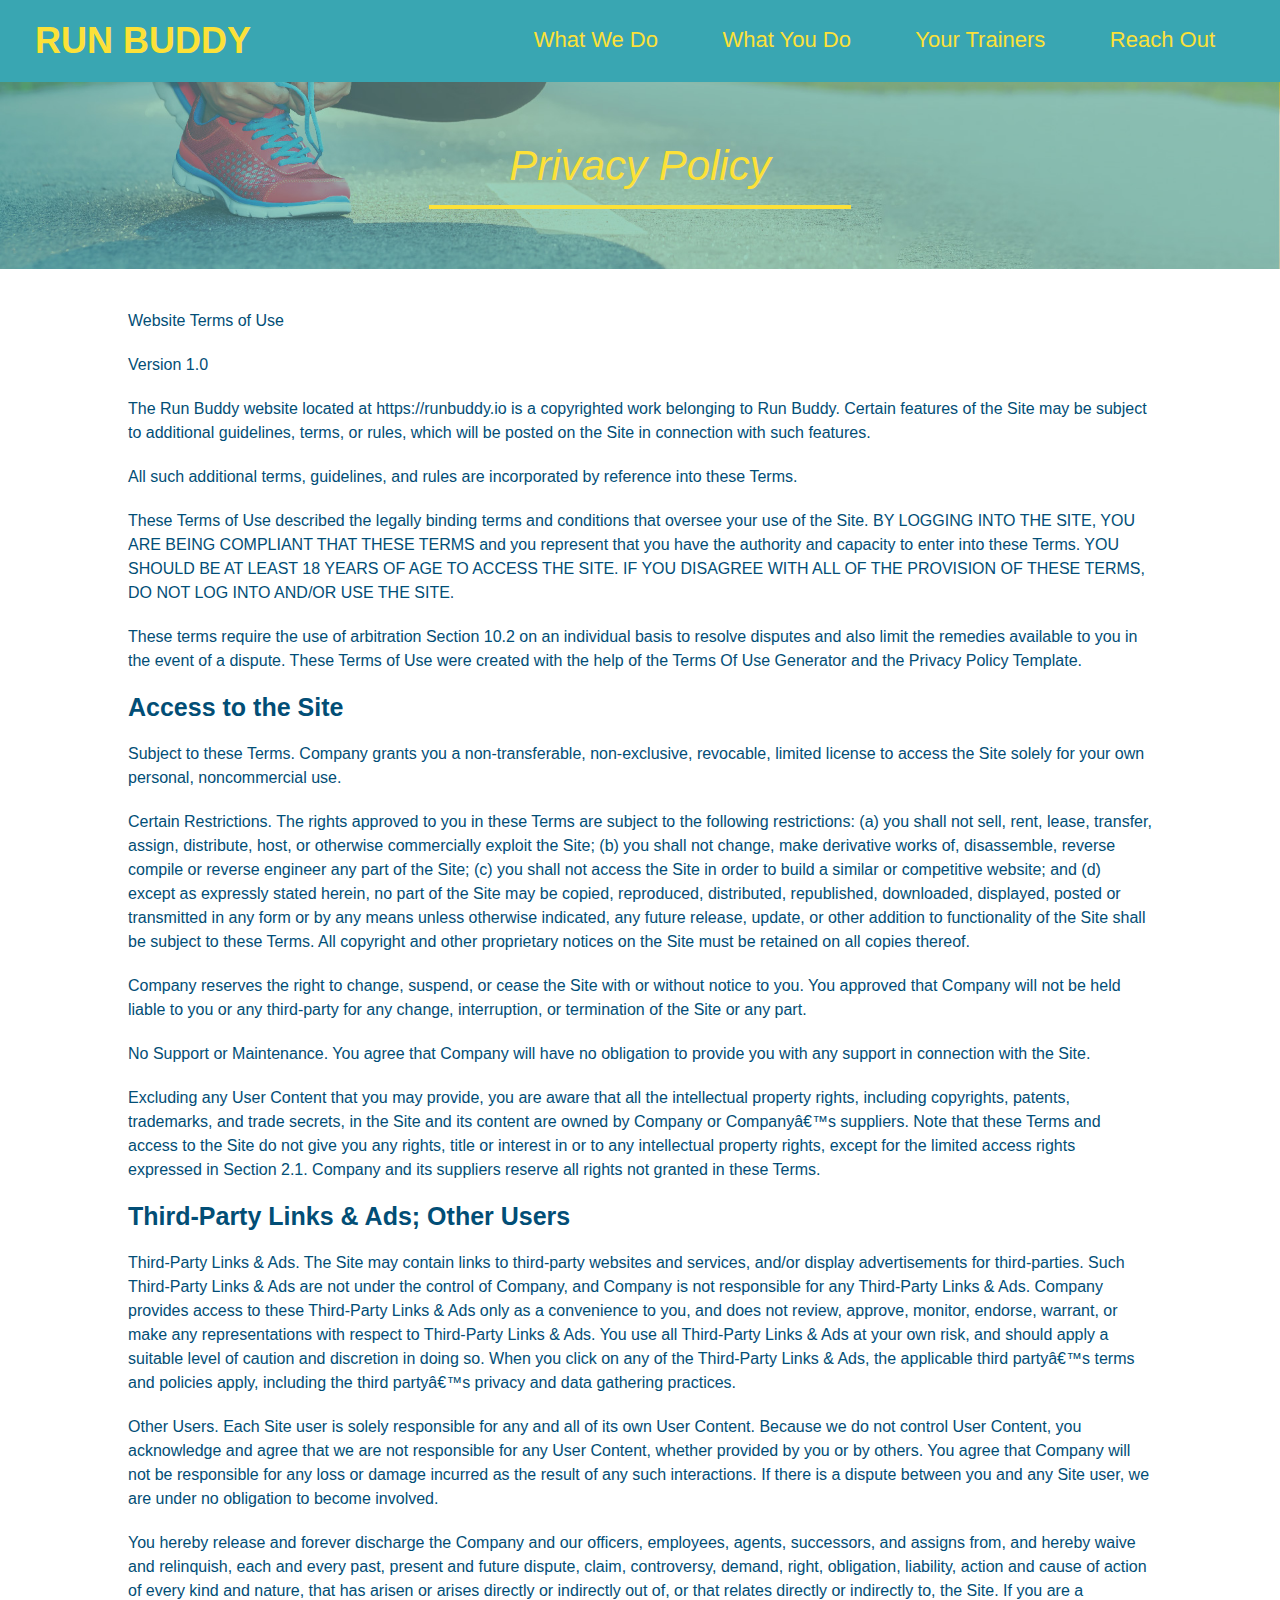
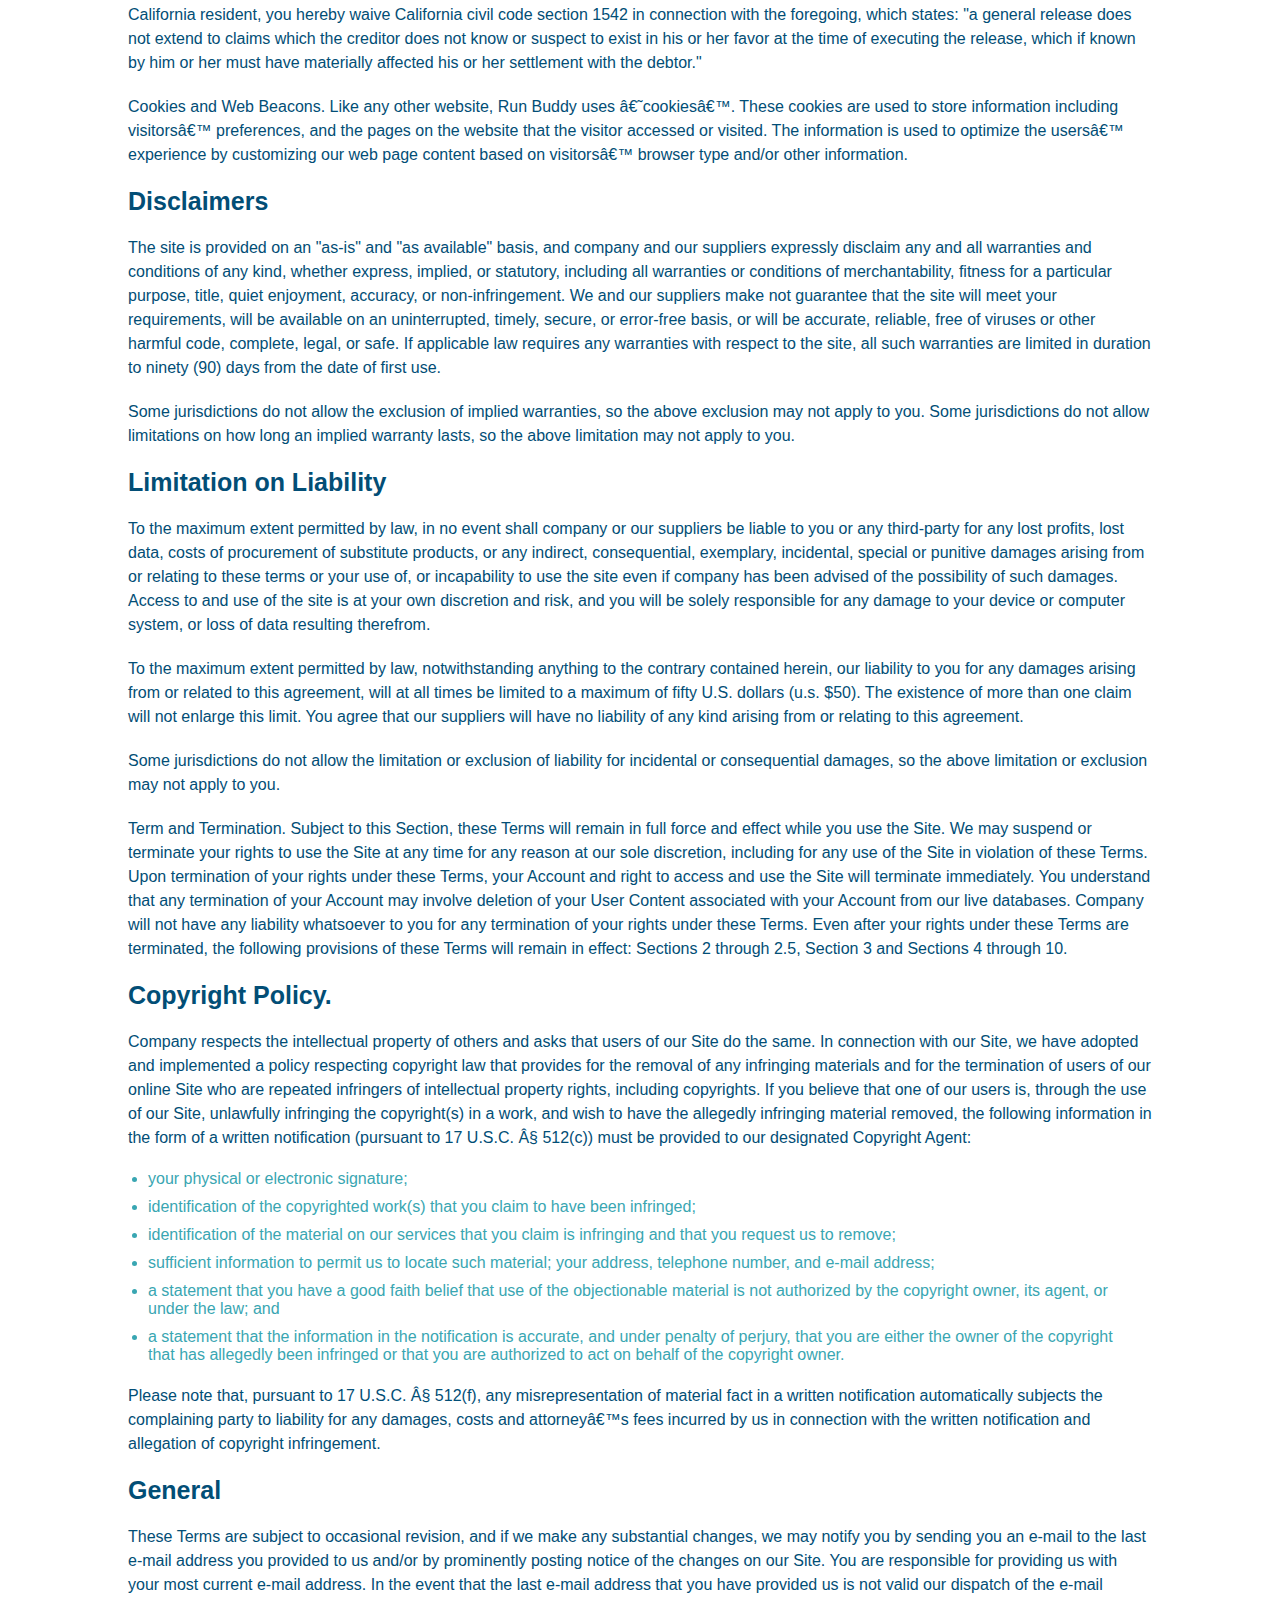
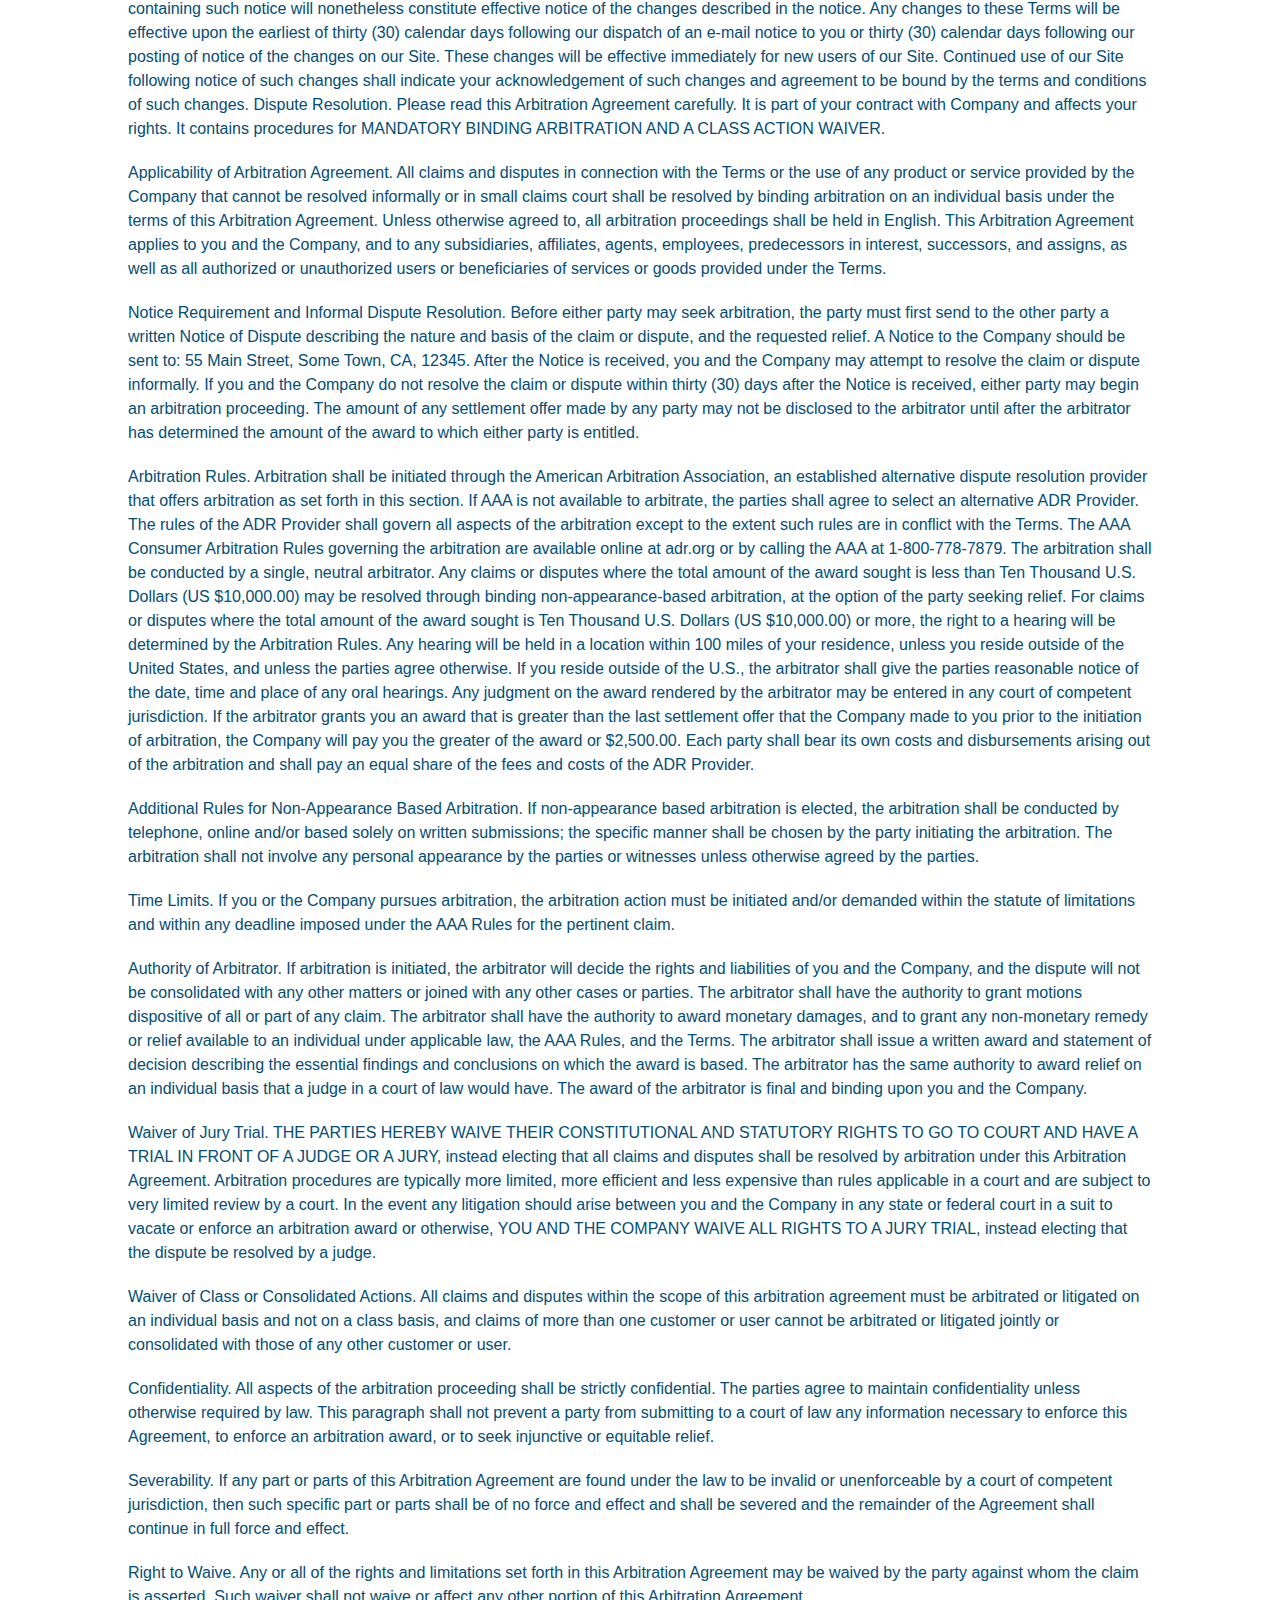
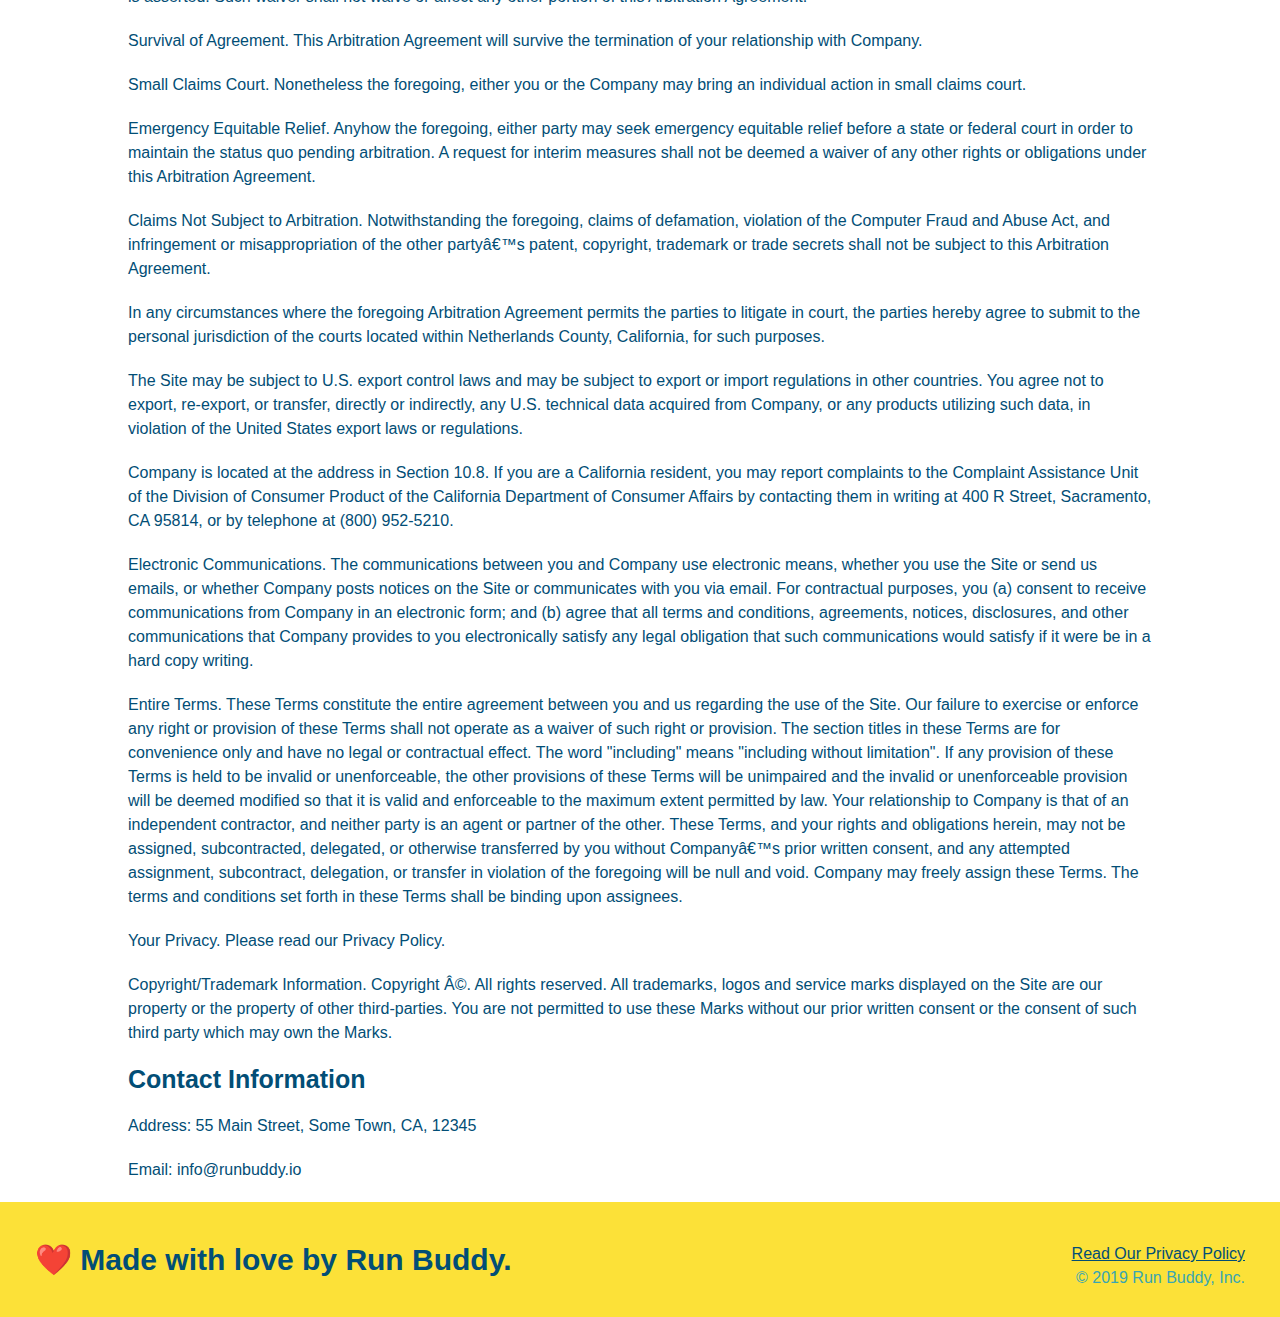
==== privacy-policy.html @ c2f18239 "added privacy policy page and secondary stylesheet" ====
<!DOCTYPE html>
<html lang="en">
<head>
    <!--Link Stylesheet-->
   <link rel="stylesheet" type="text/css" href="assets/css/style.css">
   <link rel="stylesheet" type= "text/css" href="assets/css/secondary-styles.css">
    <meta charset="UTF-8">
    <title>Privacy Policy - Run Buddy</title>
</head>
<body>
    <!--navigation-->
    <header>
        <h1>
            <a href="/run-buddy">RUN BUDDY</a>
        </h1>
        <nav>
            <!--Unordered list element-->
            <ul>
                <!--List item element-->
                <li>
                    <!--Anchor element-->
                    <a href="index.html#what-we-do">What We Do</a>
                </li>
                <li>
                    <a href="index.html#what-you-do">What You Do</a>
                </li>
                <li>
                    <a href="index.html#your-trainers">Your Trainers</a>
                </li>
                <li>
                    <a href="index.html#reach-out">Reach Out</a>
                </li>
            </ul>
        </nav>
    </header>

    <!--hero/jumbotron-->
    <section class="hero">
        <h2>Privacy Policy</h2>
    </section>
    <article class="policy-text">
        <p>
          Website Terms of Use
        </p>
  
        <p>
          Version 1.0
        </p>
  
        <p>
          The Run Buddy website located at https://runbuddy.io is a copyrighted work belonging to Run Buddy. Certain
          features of the Site may be subject to additional guidelines, terms, or rules, which will be posted on the Site
          in connection with such features.
        </p>
  
        <p>
          All such additional terms, guidelines, and rules are incorporated by reference into these Terms.
        </p>
  
        <p>
          These Terms of Use described the legally binding terms and conditions that oversee your use of the Site. BY
          LOGGING INTO THE SITE, YOU ARE BEING COMPLIANT THAT THESE TERMS and you represent that you have the authority
          and capacity to enter into these Terms. YOU SHOULD BE AT LEAST 18 YEARS OF AGE TO ACCESS THE SITE. IF YOU
          DISAGREE WITH ALL OF THE PROVISION OF THESE TERMS, DO NOT LOG INTO AND/OR USE THE SITE.
        </p>
  
        <p>
          These terms require the use of arbitration Section 10.2 on an individual basis to resolve disputes and also
          limit the remedies available to you in the event of a dispute. These Terms of Use were created with the help of
          the Terms Of Use Generator and the Privacy Policy Template.
        </p>
  
        <h3>
          Access to the Site
        </h3>
  
        <p>
          Subject to these Terms. Company grants you a non-transferable, non-exclusive, revocable, limited license to
          access the Site solely for your own personal, noncommercial use.
        </p>
  
        <p>
          Certain Restrictions. The rights approved to you in these Terms are subject to the following restrictions: (a)
          you shall not sell, rent, lease, transfer, assign, distribute, host, or otherwise commercially exploit the Site;
          (b) you shall not change, make derivative works of, disassemble, reverse compile or reverse engineer any part of
          the Site; (c) you shall not access the Site in order to build a similar or competitive website; and (d) except
          as expressly stated herein, no part of the Site may be copied, reproduced, distributed, republished, downloaded,
          displayed, posted or transmitted in any form or by any means unless otherwise indicated, any future release,
          update, or other addition to functionality of the Site shall be subject to these Terms. All copyright and other
          proprietary notices on the Site must be retained on all copies thereof.
        </p>
  
        <p>
          Company reserves the right to change, suspend, or cease the Site with or without notice to you. You approved
          that Company will not be held liable to you or any third-party for any change, interruption, or termination of
          the Site or any part.
        </p>
  
        <p>
          No Support or Maintenance. You agree that Company will have no obligation to provide you with any support in
          connection with the Site.
        </p>
  
        <p>
          Excluding any User Content that you may provide, you are aware that all the intellectual property rights,
          including copyrights, patents, trademarks, and trade secrets, in the Site and its content are owned by Company
          or Companyâ€™s suppliers. Note that these Terms and access to the Site do not give you any rights, title or
          interest in or to any intellectual property rights, except for the limited access rights expressed in Section
          2.1. Company and its suppliers reserve all rights not granted in these Terms.
        </p>
  
        <h3>
          Third-Party Links & Ads; Other Users
        </h3>
  
        <p>
          Third-Party Links & Ads. The Site may contain links to third-party websites and services, and/or display
          advertisements for third-parties. Such Third-Party Links & Ads are not under the control of Company, and Company
          is not responsible for any Third-Party Links & Ads. Company provides access to these Third-Party Links & Ads
          only as a convenience to you, and does not review, approve, monitor, endorse, warrant, or make any
          representations with respect to Third-Party Links & Ads. You use all Third-Party Links & Ads at your own risk,
          and should apply a suitable level of caution and discretion in doing so. When you click on any of the
          Third-Party Links & Ads, the applicable third partyâ€™s terms and policies apply, including the third partyâ€™s
          privacy and data gathering practices.
        </p>
  
        <p>
          Other Users. Each Site user is solely responsible for any and all of its own User Content. Because we do not
          control User Content, you acknowledge and agree that we are not responsible for any User Content, whether
          provided by you or by others. You agree that Company will not be responsible for any loss or damage incurred as
          the result of any such interactions. If there is a dispute between you and any Site user, we are under no
          obligation to become involved.
        </p>
  
        <p>
          You hereby release and forever discharge the Company and our officers, employees, agents, successors, and
          assigns from, and hereby waive and relinquish, each and every past, present and future dispute, claim,
          controversy, demand, right, obligation, liability, action and cause of action of every kind and nature, that has
          arisen or arises directly or indirectly out of, or that relates directly or indirectly to, the Site. If you are
          a California resident, you hereby waive California civil code section 1542 in connection with the foregoing,
          which states: "a general release does not extend to claims which the creditor does not know or suspect to exist
          in his or her favor at the time of executing the release, which if known by him or her must have materially
          affected his or her settlement with the debtor."
        </p>
  
        <p>
          Cookies and Web Beacons. Like any other website, Run Buddy uses â€˜cookiesâ€™. These cookies are used to store
          information including visitorsâ€™ preferences, and the pages on the website that the visitor accessed or visited.
          The information is used to optimize the usersâ€™ experience by customizing our web page content based on visitorsâ€™
          browser type and/or other information.
        </p>
  
        <h3>
          Disclaimers
        </h3>
  
        <p>
          The site is provided on an "as-is" and "as available" basis, and company and our suppliers expressly disclaim
          any and all warranties and conditions of any kind, whether express, implied, or statutory, including all
          warranties or conditions of merchantability, fitness for a particular purpose, title, quiet enjoyment, accuracy,
          or non-infringement. We and our suppliers make not guarantee that the site will meet your requirements, will be
          available on an uninterrupted, timely, secure, or error-free basis, or will be accurate, reliable, free of
          viruses or other harmful code, complete, legal, or safe. If applicable law requires any warranties with respect
          to the site, all such warranties are limited in duration to ninety (90) days from the date of first use.
        </p>
  
        <p>
          Some jurisdictions do not allow the exclusion of implied warranties, so the above exclusion may not apply to
          you. Some jurisdictions do not allow limitations on how long an implied warranty lasts, so the above limitation
          may not apply to you.
        </p>
  
        <h3>
          Limitation on Liability
        </h3>
  
        <p>
          To the maximum extent permitted by law, in no event shall company or our suppliers be liable to you or any
          third-party for any lost profits, lost data, costs of procurement of substitute products, or any indirect,
          consequential, exemplary, incidental, special or punitive damages arising from or relating to these terms or
          your use of, or incapability to use the site even if company has been advised of the possibility of such
          damages. Access to and use of the site is at your own discretion and risk, and you will be solely responsible
          for any damage to your device or computer system, or loss of data resulting therefrom.
        </p>
  
        <p>
          To the maximum extent permitted by law, notwithstanding anything to the contrary contained herein, our liability
          to you for any damages arising from or related to this agreement, will at all times be limited to a maximum of
          fifty U.S. dollars (u.s. $50). The existence of more than one claim will not enlarge this limit. You agree that
          our suppliers will have no liability of any kind arising from or relating to this agreement.
        </p>
  
        <p>
          Some jurisdictions do not allow the limitation or exclusion of liability for incidental or consequential
          damages, so the above limitation or exclusion may not apply to you.
        </p>
  
        <p>
          Term and Termination. Subject to this Section, these Terms will remain in full force and effect while you use
          the Site. We may suspend or terminate your rights to use the Site at any time for any reason at our sole
          discretion, including for any use of the Site in violation of these Terms. Upon termination of your rights under
          these Terms, your Account and right to access and use the Site will terminate immediately. You understand that
          any termination of your Account may involve deletion of your User Content associated with your Account from our
          live databases. Company will not have any liability whatsoever to you for any termination of your rights under
          these Terms. Even after your rights under these Terms are terminated, the following provisions of these Terms
          will remain in effect: Sections 2 through 2.5, Section 3 and Sections 4 through 10.
        </p>
  
        <h3>
          Copyright Policy.
        </h3>
  
        <p>
          Company respects the intellectual property of others and asks that users of our Site do the same. In connection
          with our Site, we have adopted and implemented a policy respecting copyright law that provides for the removal
          of any infringing materials and for the termination of users of our online Site who are repeated infringers of
          intellectual property rights, including copyrights. If you believe that one of our users is, through the use of
          our Site, unlawfully infringing the copyright(s) in a work, and wish to have the allegedly infringing material
          removed, the following information in the form of a written notification (pursuant to 17 U.S.C. Â§ 512(c)) must
          be provided to our designated Copyright Agent:
        </p>
  
        <ul>
          <li>
            your physical or electronic signature;
          </li>
          <li>
            identification of the copyrighted work(s) that you claim to have been infringed;
          </li>
          <li>
            identification of the material on our services that you claim is infringing and that you request us to remove;
          </li>
          <li>
            sufficient information to permit us to locate such material; your address, telephone number, and e-mail
            address;
          </li>
          <li>
            a statement that you have a good faith belief that use of the objectionable material is not authorized by the
            copyright owner, its agent, or under the law; and
          </li>
          <li>
            a statement that the information in the notification is accurate, and under penalty of perjury, that you are
            either the owner of the copyright that has allegedly been infringed or that you are authorized to act on
            behalf of the copyright owner.
          </li>
        </ul>
  
        <p>
          Please note that, pursuant to 17 U.S.C. Â§ 512(f), any misrepresentation of material fact in a written
          notification automatically subjects the complaining party to liability for any damages, costs and attorneyâ€™s
          fees incurred by us in connection with the written notification and allegation of copyright infringement.
        </p>
  
        <h3>
          General
        </h3>
  
        <p>
          These Terms are subject to occasional revision, and if we make any substantial changes, we may notify you by
          sending you an e-mail to the last e-mail address you provided to us and/or by prominently posting notice of the
          changes on our Site. You are responsible for providing us with your most current e-mail address. In the event
          that the last e-mail address that you have provided us is not valid our dispatch of the e-mail containing such
          notice will nonetheless constitute effective notice of the changes described in the notice. Any changes to these
          Terms will be effective upon the earliest of thirty (30) calendar days following our dispatch of an e-mail
          notice to you or thirty (30) calendar days following our posting of notice of the changes on our Site. These
          changes will be effective immediately for new users of our Site. Continued use of our Site following notice of
          such changes shall indicate your acknowledgement of such changes and agreement to be bound by the terms and
          conditions of such changes. Dispute Resolution. Please read this Arbitration Agreement carefully. It is part of
          your contract with Company and affects your rights. It contains procedures for MANDATORY BINDING ARBITRATION AND
          A CLASS ACTION WAIVER.
        </p>
  
        <p>
          Applicability of Arbitration Agreement. All claims and disputes in connection with the Terms or the use of any
          product or service provided by the Company that cannot be resolved informally or in small claims court shall be
          resolved by binding arbitration on an individual basis under the terms of this Arbitration Agreement. Unless
          otherwise agreed to, all arbitration proceedings shall be held in English. This Arbitration Agreement applies to
          you and the Company, and to any subsidiaries, affiliates, agents, employees, predecessors in interest,
          successors, and assigns, as well as all authorized or unauthorized users or beneficiaries of services or goods
          provided under the Terms.
        </p>
  
        <p>
          Notice Requirement and Informal Dispute Resolution. Before either party may seek arbitration, the party must
          first send to the other party a written Notice of Dispute describing the nature and basis of the claim or
          dispute, and the requested relief. A Notice to the Company should be sent to: 55 Main Street, Some Town, CA,
          12345. After the Notice is received, you and the Company may attempt to resolve the claim or dispute informally.
          If you and the Company do not resolve the claim or dispute within thirty (30) days after the Notice is received,
          either party may begin an arbitration proceeding. The amount of any settlement offer made by any party may not
          be disclosed to the arbitrator until after the arbitrator has determined the amount of the award to which either
          party is entitled.
        </p>
  
        <p>
          Arbitration Rules. Arbitration shall be initiated through the American Arbitration Association, an established
          alternative dispute resolution provider that offers arbitration as set forth in this section. If AAA is not
          available to arbitrate, the parties shall agree to select an alternative ADR Provider. The rules of the ADR
          Provider shall govern all aspects of the arbitration except to the extent such rules are in conflict with the
          Terms. The AAA Consumer Arbitration Rules governing the arbitration are available online at adr.org or by
          calling the AAA at 1-800-778-7879. The arbitration shall be conducted by a single, neutral arbitrator. Any
          claims or disputes where the total amount of the award sought is less than Ten Thousand U.S. Dollars (US
          $10,000.00) may be resolved through binding non-appearance-based arbitration, at the option of the party seeking
          relief. For claims or disputes where the total amount of the award sought is Ten Thousand U.S. Dollars (US
          $10,000.00) or more, the right to a hearing will be determined by the Arbitration Rules. Any hearing will be
          held in a location within 100 miles of your residence, unless you reside outside of the United States, and
          unless the parties agree otherwise. If you reside outside of the U.S., the arbitrator shall give the parties
          reasonable notice of the date, time and place of any oral hearings. Any judgment on the award rendered by the
          arbitrator may be entered in any court of competent jurisdiction. If the arbitrator grants you an award that is
          greater than the last settlement offer that the Company made to you prior to the initiation of arbitration, the
          Company will pay you the greater of the award or $2,500.00. Each party shall bear its own costs and
          disbursements arising out of the arbitration and shall pay an equal share of the fees and costs of the ADR
          Provider.
        </p>
  
        <p>
          Additional Rules for Non-Appearance Based Arbitration. If non-appearance based arbitration is elected, the
          arbitration shall be conducted by telephone, online and/or based solely on written submissions; the specific
          manner shall be chosen by the party initiating the arbitration. The arbitration shall not involve any personal
          appearance by the parties or witnesses unless otherwise agreed by the parties.
        </p>
  
        <p>
          Time Limits. If you or the Company pursues arbitration, the arbitration action must be initiated and/or demanded
          within the statute of limitations and within any deadline imposed under the AAA Rules for the pertinent claim.
        </p>
  
        <p>
          Authority of Arbitrator. If arbitration is initiated, the arbitrator will decide the rights and liabilities of
          you and the Company, and the dispute will not be consolidated with any other matters or joined with any other
          cases or parties. The arbitrator shall have the authority to grant motions dispositive of all or part of any
          claim. The arbitrator shall have the authority to award monetary damages, and to grant any non-monetary remedy
          or relief available to an individual under applicable law, the AAA Rules, and the Terms. The arbitrator shall
          issue a written award and statement of decision describing the essential findings and conclusions on which the
          award is based. The arbitrator has the same authority to award relief on an individual basis that a judge in a
          court of law would have. The award of the arbitrator is final and binding upon you and the Company.
        </p>
  
        <p>
          Waiver of Jury Trial. THE PARTIES HEREBY WAIVE THEIR CONSTITUTIONAL AND STATUTORY RIGHTS TO GO TO COURT AND HAVE
          A TRIAL IN FRONT OF A JUDGE OR A JURY, instead electing that all claims and disputes shall be resolved by
          arbitration under this Arbitration Agreement. Arbitration procedures are typically more limited, more efficient
          and less expensive than rules applicable in a court and are subject to very limited review by a court. In the
          event any litigation should arise between you and the Company in any state or federal court in a suit to vacate
          or enforce an arbitration award or otherwise, YOU AND THE COMPANY WAIVE ALL RIGHTS TO A JURY TRIAL, instead
          electing that the dispute be resolved by a judge.
        </p>
  
        <p>
          Waiver of Class or Consolidated Actions. All claims and disputes within the scope of this arbitration agreement
          must be arbitrated or litigated on an individual basis and not on a class basis, and claims of more than one
          customer or user cannot be arbitrated or litigated jointly or consolidated with those of any other customer or
          user.
        </p>
  
        <p>
          Confidentiality. All aspects of the arbitration proceeding shall be strictly confidential. The parties agree to
          maintain confidentiality unless otherwise required by law. This paragraph shall not prevent a party from
          submitting to a court of law any information necessary to enforce this Agreement, to enforce an arbitration
          award, or to seek injunctive or equitable relief.
        </p>
  
        <p>
          Severability. If any part or parts of this Arbitration Agreement are found under the law to be invalid or
          unenforceable by a court of competent jurisdiction, then such specific part or parts shall be of no force and
          effect and shall be severed and the remainder of the Agreement shall continue in full force and effect.
        </p>
  
        <p>
          Right to Waive. Any or all of the rights and limitations set forth in this Arbitration Agreement may be waived
          by the party against whom the claim is asserted. Such waiver shall not waive or affect any other portion of this
          Arbitration Agreement.
        </p>
  
        <p>
          Survival of Agreement. This Arbitration Agreement will survive the termination of your relationship with
          Company.
        </p>
  
        <p>
          Small Claims Court. Nonetheless the foregoing, either you or the Company may bring an individual action in small
          claims court.
        </p>
  
        <p>
          Emergency Equitable Relief. Anyhow the foregoing, either party may seek emergency equitable relief before a
          state or federal court in order to maintain the status quo pending arbitration. A request for interim measures
          shall not be deemed a waiver of any other rights or obligations under this Arbitration Agreement.
        </p>
  
        <p>
          Claims Not Subject to Arbitration. Notwithstanding the foregoing, claims of defamation, violation of the
          Computer Fraud and Abuse Act, and infringement or misappropriation of the other partyâ€™s patent, copyright,
          trademark or trade secrets shall not be subject to this Arbitration Agreement.
        </p>
  
        <p>
          In any circumstances where the foregoing Arbitration Agreement permits the parties to litigate in court, the
          parties hereby agree to submit to the personal jurisdiction of the courts located within Netherlands County,
          California, for such purposes.
        </p>
  
        <p>
          The Site may be subject to U.S. export control laws and may be subject to export or import regulations in other
          countries. You agree not to export, re-export, or transfer, directly or indirectly, any U.S. technical data
          acquired from Company, or any products utilizing such data, in violation of the United States export laws or
          regulations.
        </p>
  
        <p>
          Company is located at the address in Section 10.8. If you are a California resident, you may report complaints
          to the Complaint Assistance Unit of the Division of Consumer Product of the California Department of Consumer
          Affairs by contacting them in writing at 400 R Street, Sacramento, CA 95814, or by telephone at (800) 952-5210.
        </p>
  
        <p>
          Electronic Communications. The communications between you and Company use electronic means, whether you use the
          Site or send us emails, or whether Company posts notices on the Site or communicates with you via email. For
          contractual purposes, you (a) consent to receive communications from Company in an electronic form; and (b)
          agree that all terms and conditions, agreements, notices, disclosures, and other communications that Company
          provides to you electronically satisfy any legal obligation that such communications would satisfy if it were be
          in a hard copy writing.
        </p>
  
        <p>
          Entire Terms. These Terms constitute the entire agreement between you and us regarding the use of the Site. Our
          failure to exercise or enforce any right or provision of these Terms shall not operate as a waiver of such right
          or provision. The section titles in these Terms are for convenience only and have no legal or contractual
          effect. The word "including" means "including without limitation". If any provision of these Terms is held to be
          invalid or unenforceable, the other provisions of these Terms will be unimpaired and the invalid or
          unenforceable provision will be deemed modified so that it is valid and enforceable to the maximum extent
          permitted by law. Your relationship to Company is that of an independent contractor, and neither party is an
          agent or partner of the other. These Terms, and your rights and obligations herein, may not be assigned,
          subcontracted, delegated, or otherwise transferred by you without Companyâ€™s prior written consent, and any
          attempted assignment, subcontract, delegation, or transfer in violation of the foregoing will be null and void.
          Company may freely assign these Terms. The terms and conditions set forth in these Terms shall be binding upon
          assignees.
        </p>
  
        <p>
          Your Privacy. Please read our Privacy Policy.
        </p>
  
        <p>
          Copyright/Trademark Information. Copyright Â©. All rights reserved. All trademarks, logos and service marks
          displayed on the Site are our property or the property of other third-parties. You are not permitted to use
          these Marks without our prior written consent or the consent of such third party which may own the Marks.
        </p>
  
        <h3>
          Contact Information
        </h3>
  
        <p>
          Address: 55 Main Street, Some Town, CA, 12345
        </p>
  
        <p>
          Email: info@runbuddy.io
        </p>
  </article>
    <footer>
        <h2>❤️️ Made with love by Run Buddy.</h2>
            <div>
                <a href="#">Read Our Privacy Policy</a><br />
                &copy; 2019 Run Buddy, Inc.
            </div>
    </footer>
</body>
</html>
---- assets/css/style.css ----
/*Sets browser default margin and padding to 0*/
* {
    margin: 0;
    padding: 0;
    box-sizing: border-box;
}

/* apply styles to body */
body {
    font-family: Arial, Helvetica, sans-serif;
    color: #39a6b2
}

/* apply styles to <header> */
header {
    padding: 20px 35px;
    background-color: #39a6b2;
}

/*applying inline elements to h1 header*/
header h1 {
    margin: 0;
    display: inline;
}

 /*applying <header> <h1> <a>*/
header h1 a{
    font-weight: bold;
    font-size: 36px;
    color: #fce138;
    text-decoration: none;
}

/*removes underline and color of link*/
header a{
    text-decoration: none;
    color: #fce138;
}

/*moves nav bar inline to header*/
header nav {
    float: right;
    margin: 7px 0;
}

/*makes all listed items in unordered list inline with eachother*/
header nav ul li {
    display: inline;
}

/*Gives properties to a elements*/
header nav ul li a {
    margin: 0 30px;
    font-weight: lighter;
    font-size: 22px;
}

/*styling to footer*/
footer {
    background: #fce138;
    width: 100%;
    padding: 40px 35px;
}

footer h2 {
    display: inline;
    color: #024e76;
    font-size: 30px;
    margin: 0;
}

footer div {
    float: right;
    line-height: 1.5;
    text-align: right;
}

footer a {
    color: #024e76
}

section {
    padding: 60px;
}

/*Homepage Hero Style Start*/
.hero {
    background-image: url("../images/hero-bg.jpg");
    height: 600px;
    background-size: cover;
    background-position: center;
    position: relative;
}
/*Hero Style End*/

/*Hero Form Style Start*/
.hero-form{
    background-color: #fce138;
    color: #024e76;
    width: 500px;
    padding: 20px;
    border-style: solid;
    border-width: 3px;
    border-color: #024e76;
    position: absolute;
    bottom: 120px;
    right: 140px;
}

.hero-form h3 {
    font-size: 24px;
    margin: 0;
}

.hero-form p {
    margin: 5px 0 15px 0;
}

.form-input {
    border: 1px solid #024e76;
    display: block;
    padding: 7px 15px;
    font-size: 16px;
    color: #024e76;
    width: 100%;
    margin-bottom: 15px;
}

.hero-form label {
    margin: 0 5px;
}

.hero-form button {
    background-color: #024e76;
    color: #fce138;
    padding: 10px 20px;
    font-size: 16px;
    border: none;
}
/*Hero Form Style End*/

.intro {
    text-align: center;
}

.section-title {
    font-size: 55px;
    color: #024e76;
    margin-bottom: 35px;
    padding: 0 100px 20px 100px;
    border-bottom: 3px solid;
    display: inline-block;
}

.primary-border {
    border-color: #fce138;
}

.secondary-border {
    border-color: #39a6b2;
}

.intro p {
    line-height: 1.7;
    color: #39a6b2;
    width: 80%;
    font-size: 20px;
    margin: auto;
}

.steps {
    text-align: center;
    background: #fce138;
}

.steps div {
    margin-bottom: 80px;
}

.steps img {
    width: 15%;
    margin: 10px 0;
}

.steps h3 {
    color: #024e76;
    font-size: 46px;
    margin-top: 10px;
}

.steps p {
    color: #39a6b2;
    font-size: 23px;
}

.steps span {
    font-size: 38px;
}

.trainers {
    text-align: center;
}

.trainer {
    width: 900px;
    margin: 0 auto 30px auto;
    background: #024e76;
    color: #fce138;
    overflow: auto;
}

.trainer img {
    width: 35%;
    float: left;
}

.trainer-bio {
    padding: 35px;
    float: left;
    width: 65%;
}

.text-left {
    text-align: left;
}

.text-right {
    text-align: right;
}

.trainer-bio h3 {
    font-size: 32px;
    margin-bottom: 8px;
}

.trainer-bio h4 {
    font-weight: lighter;
    font-size: 26px;
    margin-bottom: 25px;
}

.trainer-bio p {
    font-size: 17px;
    line-height: 1.3;
}
/*reach out styles begin*/
.contact {
    background-color: #024e76;
    text-align: center;
}

.contact h2 {
    color: #fce138;
}

.contact-info iframe {
    width: 400px;
    height: 400px;
}

.contact-info div {
    width: 410px;
    display: inline-block;
    vertical-align: top;
    text-align: left;
    margin: 30px 0 0 60px;
    color: white;
}

.contact-info h3 {
    color: #fce138;
    font-size: 32px;
}

.contact-info p, .contact-info address {
    margin: 20px 0;
    line-height: 1.5;
    font-size: 20px;
    font-style: normal;
}

.contact-info a {
    color: #fce138;
}
/*reach out styles end*/
---- assets/css/secondary-styles.css ----
.hero {
    background-position: bottom;
    height: auto;
    text-align: center;
    margin-bottom: 40px;
}
.hero h2 {
    color: #fce138;
    display: inline-block;
    border-bottom: 4px solid #fce138;
    padding: 0 80px 15px 80px;
    font-weight: normal;
    font-size: 42px;
    font-style: italic;
}

.policy-text {
    width: 80%;
    margin: auto;
    color: #024e76;
}

.policy-text h3 {
    font-size: 25px;
    margin: 20px 0;
}

.policy-text p {
    font-size: 16px;
    line-height: 1.5;
    margin: 20px 0;
}

.policy-text ul {
    margin: 15px 20px;
}

.policy-text ul li {
    color: #39a6b2;
    margin: 10px 0;
}
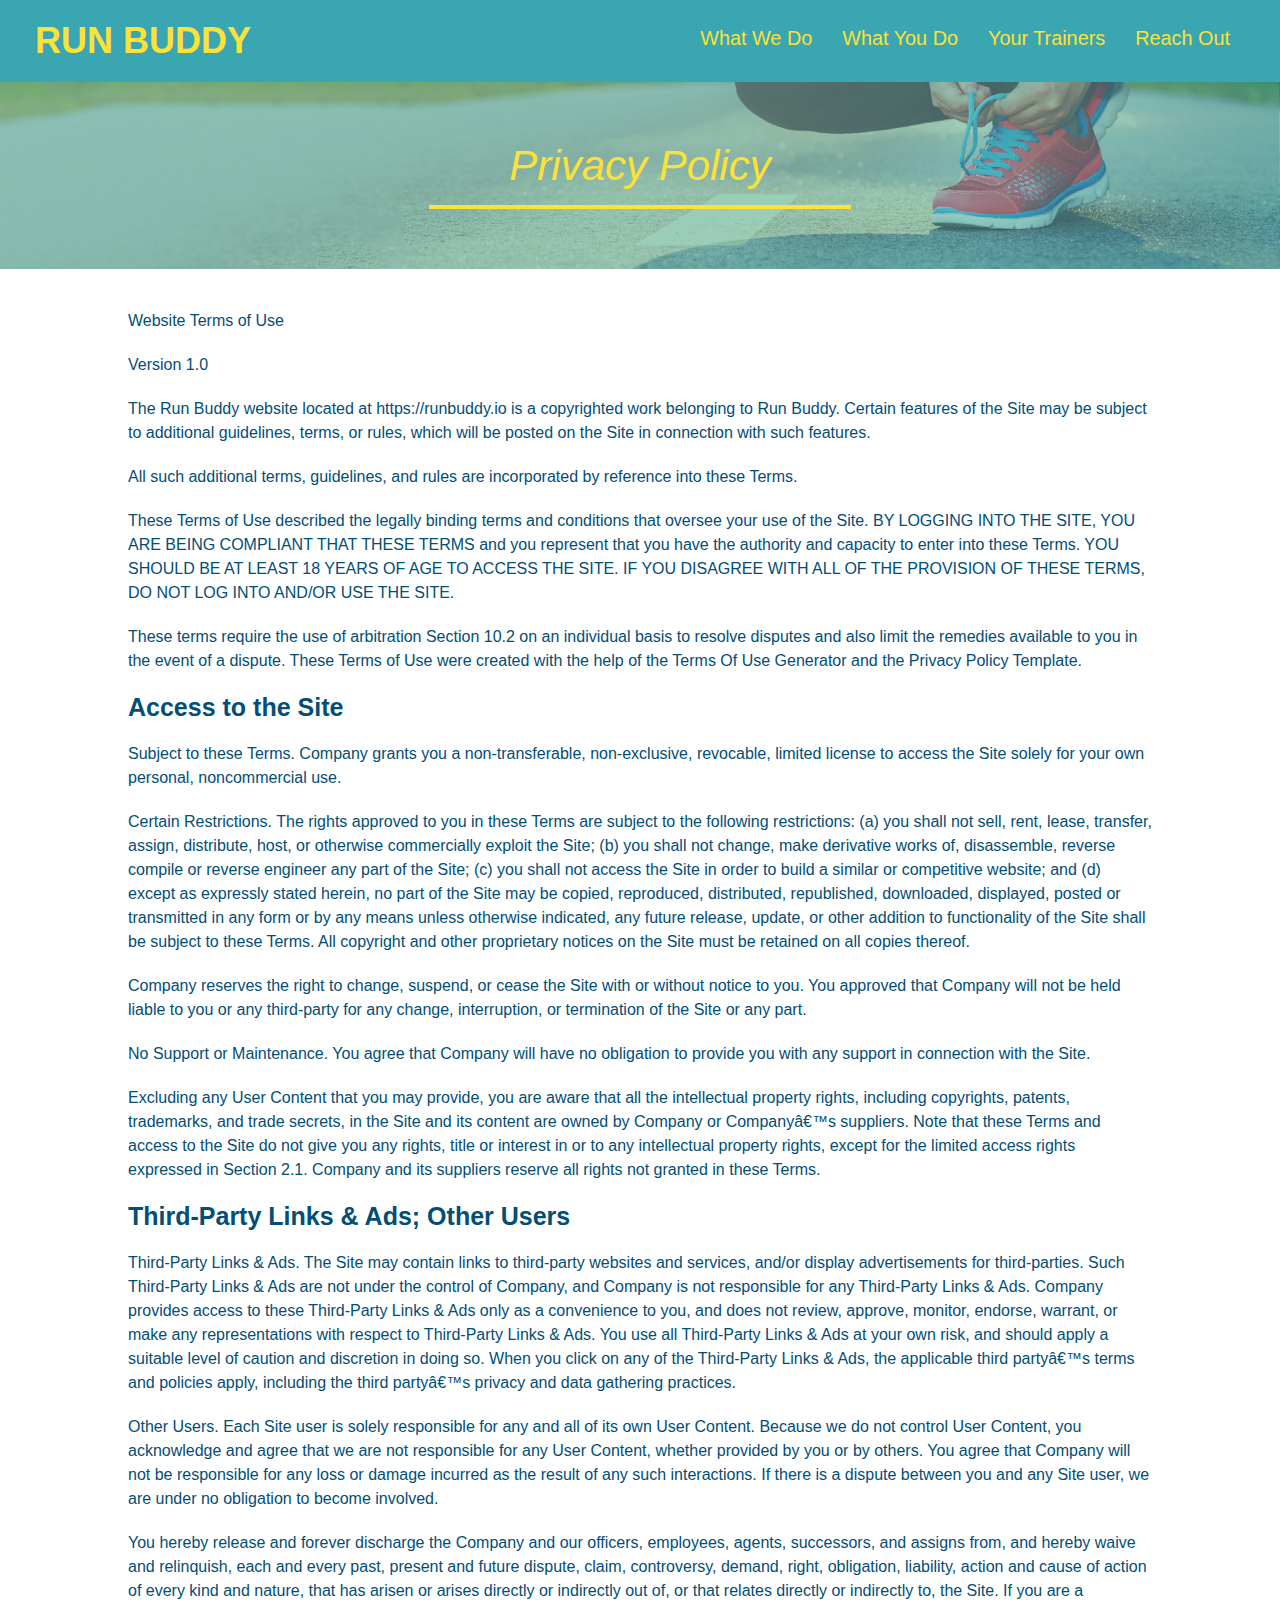
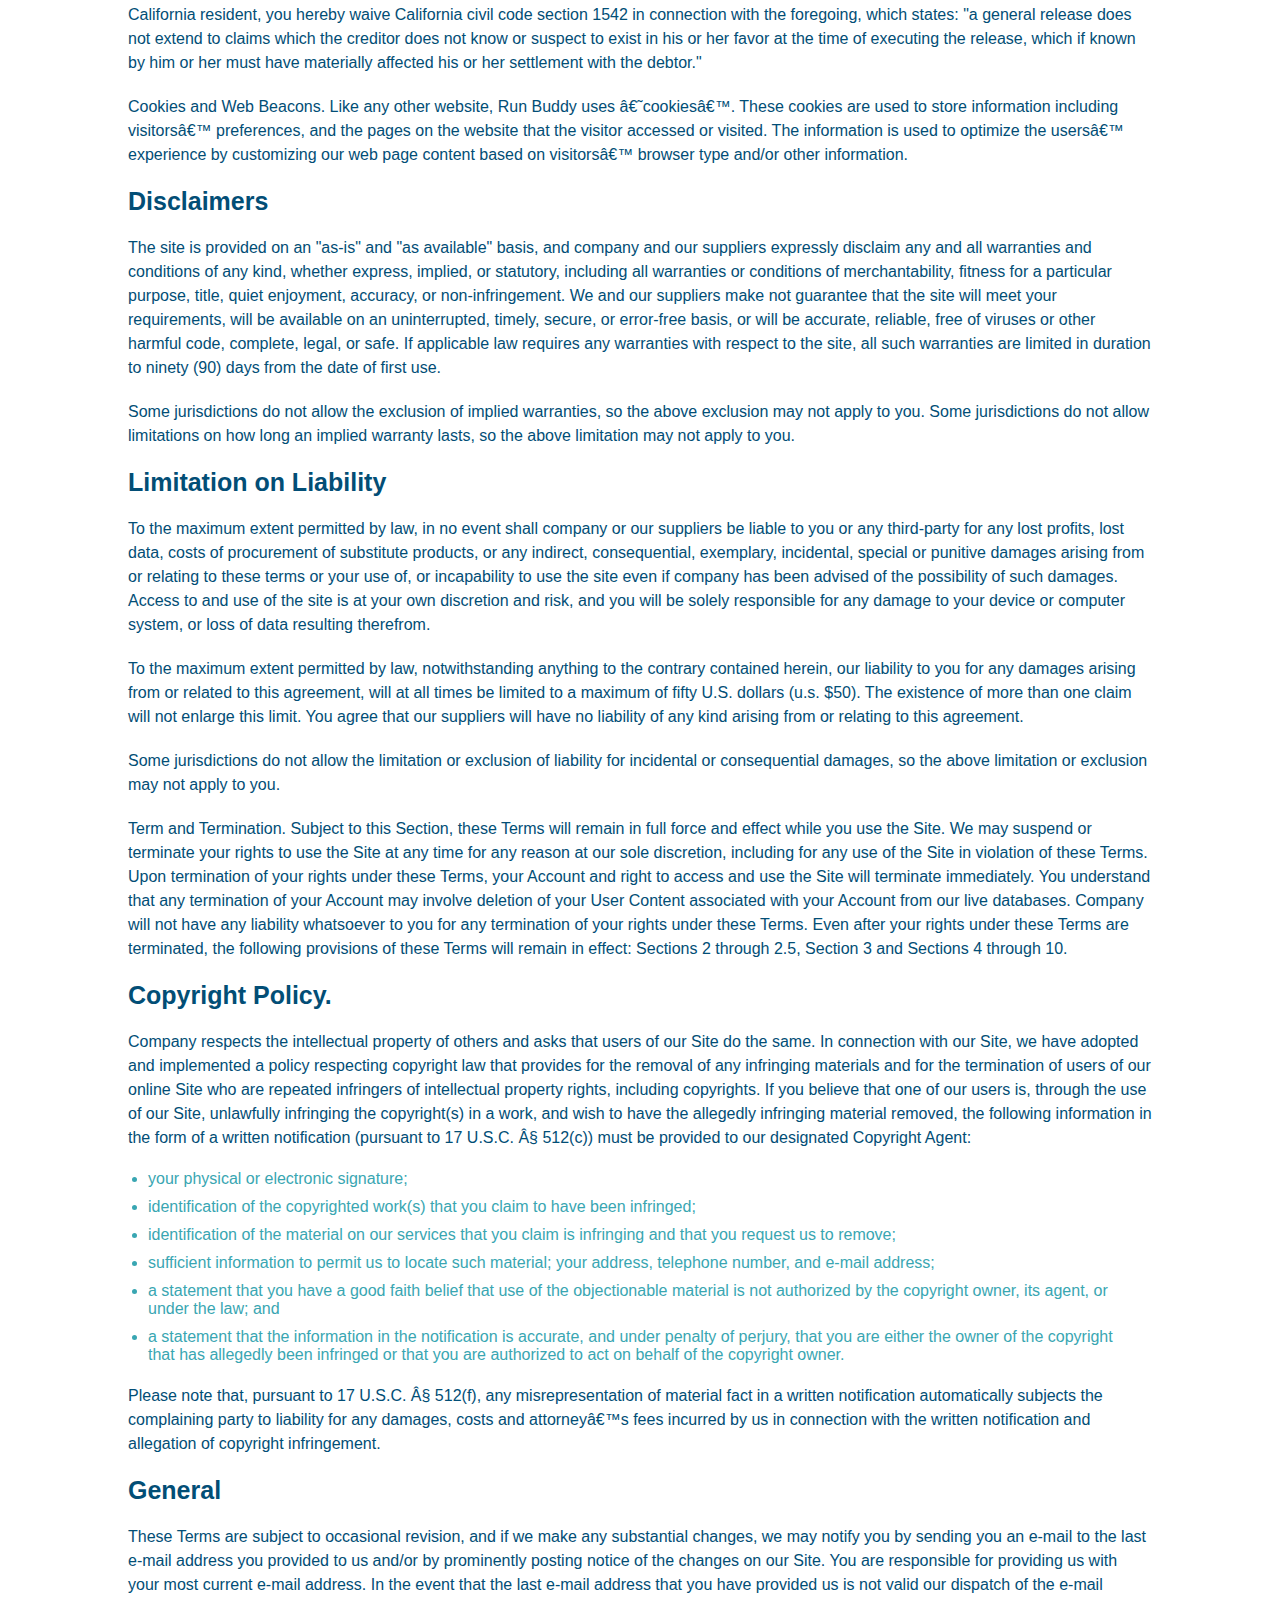
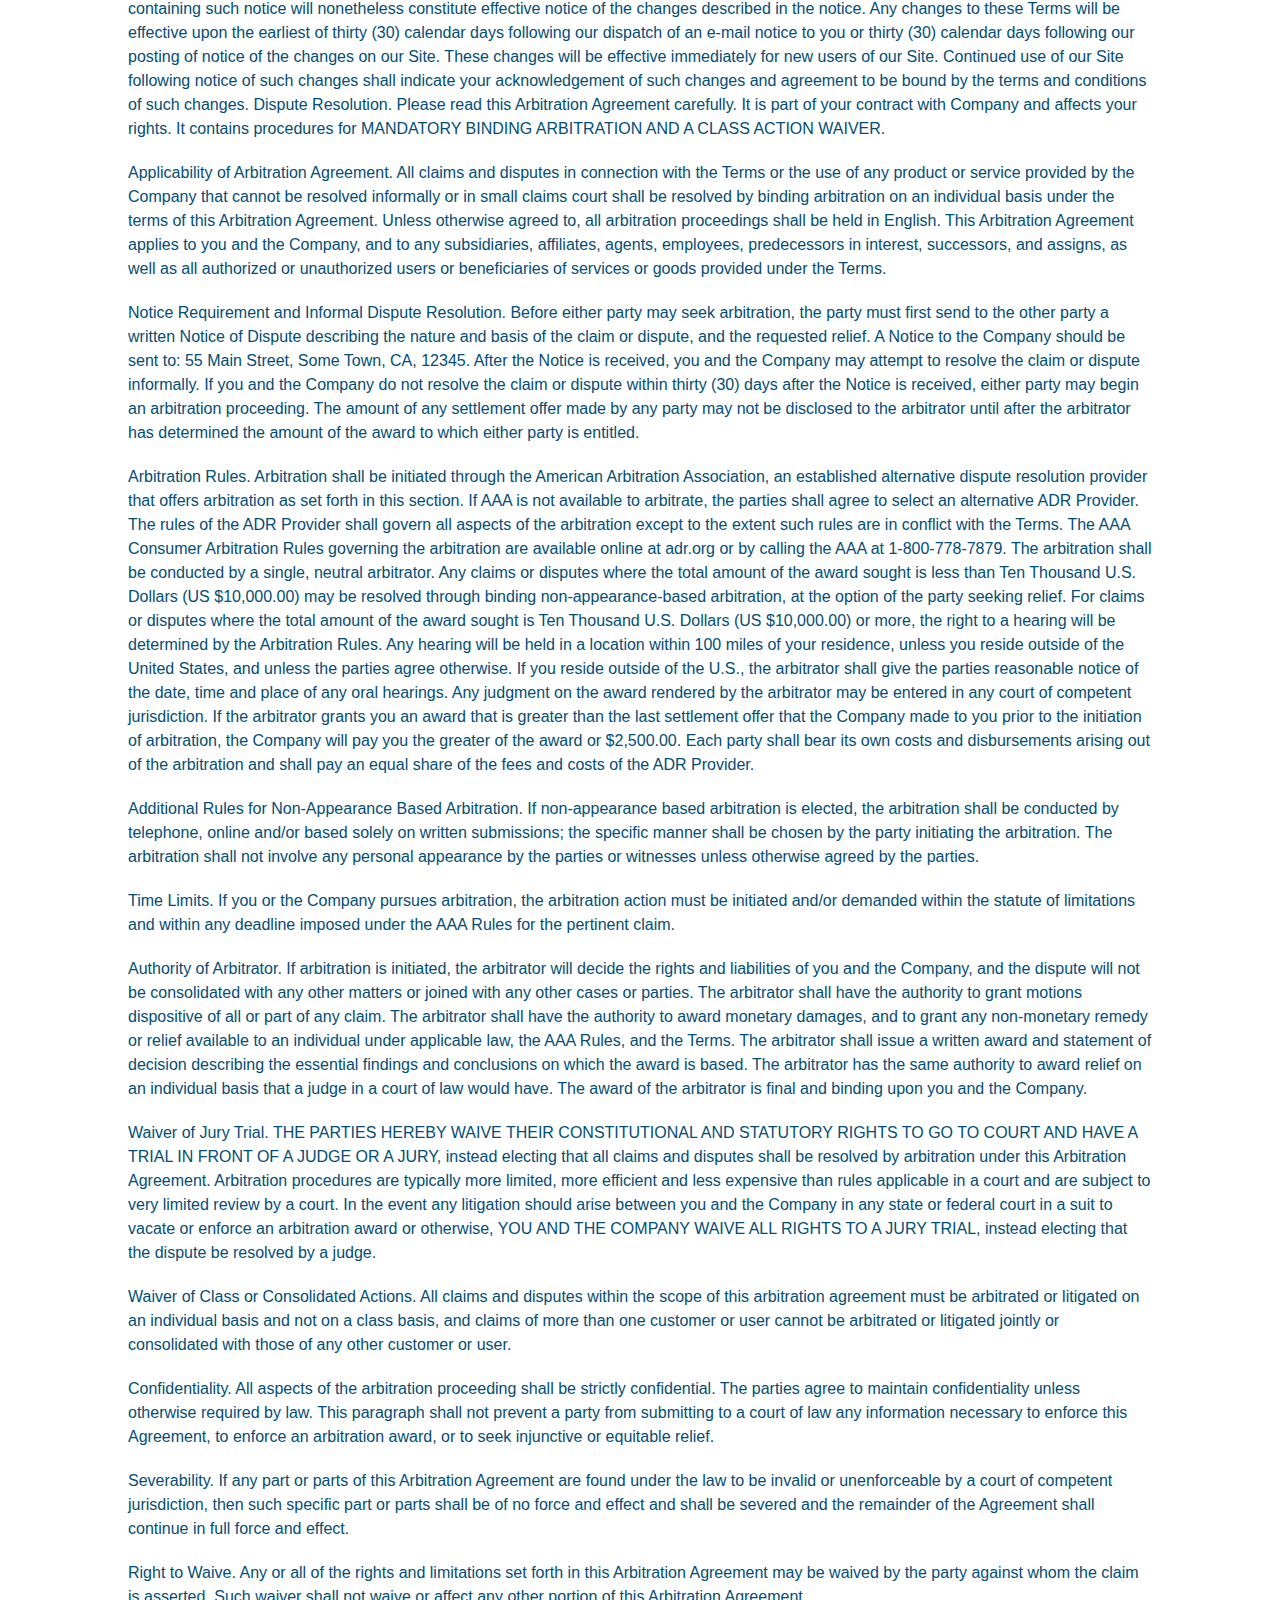
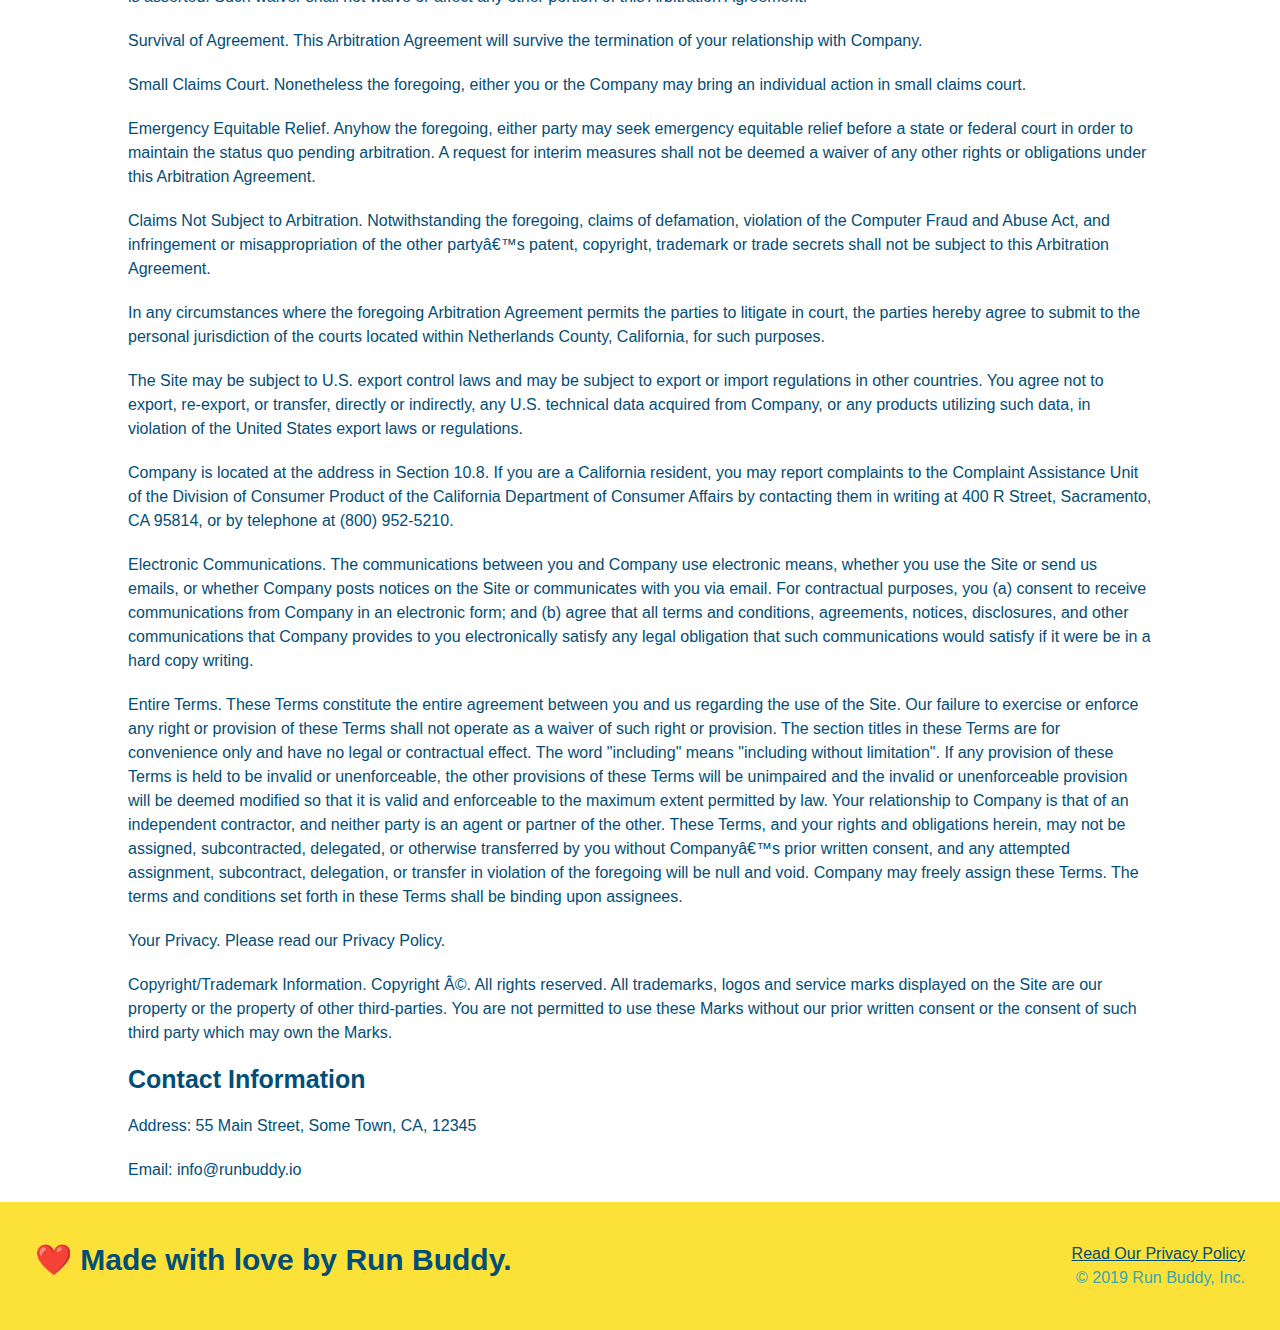
==== commit 1d8c58cb: "added media queries, added file to gitignore, corrected punctuation in html, added meta tag for devi" ====
--- a/privacy-policy.html
+++ b/privacy-policy.html
@@ -5,6 +5,7 @@
    <link rel="stylesheet" type="text/css" href="assets/css/style.css">
    <link rel="stylesheet" type= "text/css" href="assets/css/secondary-styles.css">
     <meta charset="UTF-8">
+    <meta name="viewport" content="width=device-width, initial-scale=1.0" />
     <title>Privacy Policy - Run Buddy</title>
 </head>
 <body>
--- a/assets/css/style.css
+++ b/assets/css/style.css
@@ -15,12 +15,17 @@
 header {
     padding: 20px 35px;
     background-color: #39a6b2;
+    display: flex;
+    justify-content: space-between;
+    flex-wrap: wrap;
 }
 
 /*applying inline elements to h1 header*/
 header h1 {
     margin: 0;
     display: inline;
+    font-weight: bold;
+    color: #fce138;
 }
 
  /*applying <header> <h1> <a>*/
@@ -39,20 +44,24 @@
 
 /*moves nav bar inline to header*/
 header nav {
-    float: right;
     margin: 7px 0;
 }
 
 /*makes all listed items in unordered list inline with eachother*/
-header nav ul li {
-    display: inline;
-}
+header nav ul {
+    display: flex;
+    flex-wrap: wrap;
+    justify-content: space-between;
+    align-items: center;
+    list-style: none;
+}
+
 
 /*Gives properties to a elements*/
 header nav ul li a {
-    margin: 0 30px;
+    padding: 10px 15px;
     font-weight: lighter;
-    font-size: 22px;
+    font-size: 1.55vw;
 }
 
 /*styling to footer*/
@@ -60,17 +69,18 @@
     background: #fce138;
     width: 100%;
     padding: 40px 35px;
+    display: flex;
+    justify-content: space-between;
+    flex-wrap: wrap;
 }
 
 footer h2 {
-    display: inline;
     color: #024e76;
     font-size: 30px;
     margin: 0;
 }
 
 footer div {
-    float: right;
     line-height: 1.5;
     text-align: right;
 }
@@ -86,25 +96,41 @@
 /*Homepage Hero Style Start*/
 .hero {
     background-image: url("../images/hero-bg.jpg");
-    height: 600px;
     background-size: cover;
     background-position: center;
-    position: relative;
+    display: flex;
+    justify-content: center;
+    flex-wrap: wrap;
+    align-items: flex-start;
 }
 /*Hero Style End*/
 
 /*Hero Form Style Start*/
+
+.hero-cta {
+    width: 35%;
+    text-align: right;
+    margin: 3.5%;
+    color: #fff;
+    font-size: 18px;
+    line-height: 1.2;
+}
+
+.hero-cta h2 {
+    font-style: italic;
+    font-size: 55px;
+    color: #fce138;
+}
+
 .hero-form{
     background-color: #fce138;
     color: #024e76;
-    width: 500px;
     padding: 20px;
     border-style: solid;
     border-width: 3px;
     border-color: #024e76;
-    position: absolute;
-    bottom: 120px;
-    right: 140px;
+    width: 40%;
+    margin: 3.5%;
 }
 
 .hero-form h3 {
@@ -139,17 +165,14 @@
 }
 /*Hero Form Style End*/
 
-.intro {
+.section-title {
+    font-size: 48px;
+    color: #024e76;
+    border-bottom: 3px solid;
+    padding-bottom: 20px;
     text-align: center;
-}
-
-.section-title {
-    font-size: 55px;
-    color: #024e76;
-    margin-bottom: 35px;
-    padding: 0 100px 20px 100px;
-    border-bottom: 3px solid;
-    display: inline-block;
+    margin: 0 auto 35px auto;
+    width: 50%;
 }
 
 .primary-border {
@@ -166,58 +189,83 @@
     width: 80%;
     font-size: 20px;
     margin: auto;
+    text-align: center;
 }
 
 .steps {
-    text-align: center;
     background: #fce138;
 }
 
-.steps div {
-    margin-bottom: 80px;
-}
-
-.steps img {
-    width: 15%;
-    margin: 10px 0;
-}
-
-.steps h3 {
+.step {
+    margin: 50px auto;
+    padding-bottom: 50px;
+    width: 80%;
+    border-bottom: 1px solid #39a6b2;
+    display: flex;
+    flex-wrap: wrap;
+    align-items: center;
+    justify-content: space-between;
+}
+
+.step h3 {
     color: #024e76;
     font-size: 46px;
-    margin-top: 10px;
-}
-
-.steps p {
+    flex: 1 30%;
+}
+
+.step-info{
+    flex: 2 70%;
+    display: flex;
+    flex-wrap: wrap;
+    align-items: center;
+}
+.step-text h4 {
+    font-size: 26px;
+    line-height: 1.5;
+    color: #024e76;
+}
+
+.step-img {
+    flex: 1 12%;
+    margin-right: 20px;
+}
+
+.step-img img {
+    max-width: 100%;
+}
+
+.step-text {
+    flex: 12;
+}
+
+.step-text p {
     color: #39a6b2;
-    font-size: 23px;
-}
-
-.steps span {
-    font-size: 38px;
+    font-size: 18px;
 }
 
 .trainers {
-    text-align: center;
+    width: 100%;
+    margin: 0 auto;
+    display: flex;
+    flex-wrap: wrap;
+    justify-content: space-around;
 }
 
 .trainer {
-    width: 900px;
-    margin: 0 auto 30px auto;
+    margin: 20px;
     background: #024e76;
     color: #fce138;
-    overflow: auto;
+    flex: 1;
 }
 
 .trainer img {
-    width: 35%;
-    float: left;
+    width: 100%;
 }
 
 .trainer-bio {
     padding: 35px;
-    float: left;
-    width: 65%;
+    padding: 25px;
+    line-height: 1.3;
 }
 
 .text-left {
@@ -228,42 +276,50 @@
     text-align: right;
 }
 
+.flex-row {
+    display: flex;
+}
+
 .trainer-bio h3 {
-    font-size: 32px;
-    margin-bottom: 8px;
+    font-size: 28px;
 }
 
 .trainer-bio h4 {
     font-weight: lighter;
-    font-size: 26px;
-    margin-bottom: 25px;
+    font-size: 22px;
+    margin-bottom: 15px;
 }
 
 .trainer-bio p {
     font-size: 17px;
-    line-height: 1.3;
-}
+}
+
 /*reach out styles begin*/
 .contact {
     background-color: #024e76;
-    text-align: center;
 }
 
 .contact h2 {
     color: #fce138;
 }
 
+.contact-info {
+    display: flex;
+    justify-content: space-between;
+    flex-wrap: wrap;
+}
+
+.contact-info > * {
+    flex: 1;
+    margin: 15px;
+}
+
 .contact-info iframe {
-    width: 400px;
+
     height: 400px;
 }
 
 .contact-info div {
-    width: 410px;
-    display: inline-block;
-    vertical-align: top;
-    text-align: left;
-    margin: 30px 0 0 60px;
     color: white;
 }
 
@@ -275,11 +331,141 @@
 .contact-info p, .contact-info address {
     margin: 20px 0;
     line-height: 1.5;
-    font-size: 20px;
+    font-size: 16px;
     font-style: normal;
 }
 
+.contact-form input, .contact-form textarea {
+    border: 1px solid #024e76;
+    display: block;
+    padding: 7px 15px;
+    font-size: 16px;
+    color: #024e76;
+    width: 100%;
+    margin-bottom: 15px;
+    margin-top: 5px;
+}
+
+.contact-form button {
+    width: 100%;
+    border: none;
+    background: #fce138;
+    color: #024e76;
+    text-align: center;
+    padding: 15px 0;
+    font-size: 16px;
+}
+
 .contact-info a {
     color: #fce138;
 }
-/*reach out styles end*/+/*reach out styles end*/
+
+/* MEDIA QUERY FOR SMALLER DESKTOP SCREENS AND SMALLER */
+@media screen and (max-width: 980px) {
+    /*Added pading to bottom*/
+    header {
+        padding-bottom: 10;
+        justify-content: center;
+    }
+    
+    header h1 {
+        width: 100%;
+        text-align: center;
+    }
+
+    header nav ul {
+        margin-top: 20px;
+        width: 100%;
+        justify-content: center;
+    }
+
+    header nav ul li a {
+        font-size: 20px;
+    }
+
+    footer h2, footer div {
+        text-align: center;
+        width: 100%;
+    }
+
+    .hero-cta, .hero-form {
+        width: 100%;
+    }
+
+    .hero-cta {
+        text-align: center;
+    }
+ /*h2 would not center because of display:flex; property set to the div earlier in the stylesheet, so display:block; here*/
+    .flex-row {
+        display: block;
+    }
+
+    .section-title {
+        width: 80%;
+    }
+
+    .trainer {
+        flex: 0 70%;
+    }
+
+    .contact-info iframe {
+        flex: 1 100%;
+    }
+}
+@media screen and (max-width: 768px) {
+    section {
+        padding: 30px 15px;
+    }
+
+    .step h3 {
+        flex: 1 100%;
+        text-align: center;
+    }
+
+    .step-info {
+        flex: 2 100%;
+        text-align: center;
+        justify-content: center;
+    }
+
+    .step-img {
+        flex: 0 32%;
+        margin-right: 0;
+        margin-top: 15px;
+        margin-bottom: 15px;
+    }
+
+    .step-text {
+        flex: 100%;
+    }
+}
+@media screen and (max-width: 575px) {
+    .hero-form button {
+        width: 100%;
+    }
+
+    .section-title {
+        width: 95%;
+    }
+
+    .intro p {
+        width: 100%;
+    }
+
+    .trainer {
+        flex: 0 100%;
+    }
+
+    .contact-info {
+        text-align: center;
+    }
+
+    .contact-info > * {
+        flex: 0 100%;
+    }
+
+    .contact-form {
+        order: 3;
+    }
+}